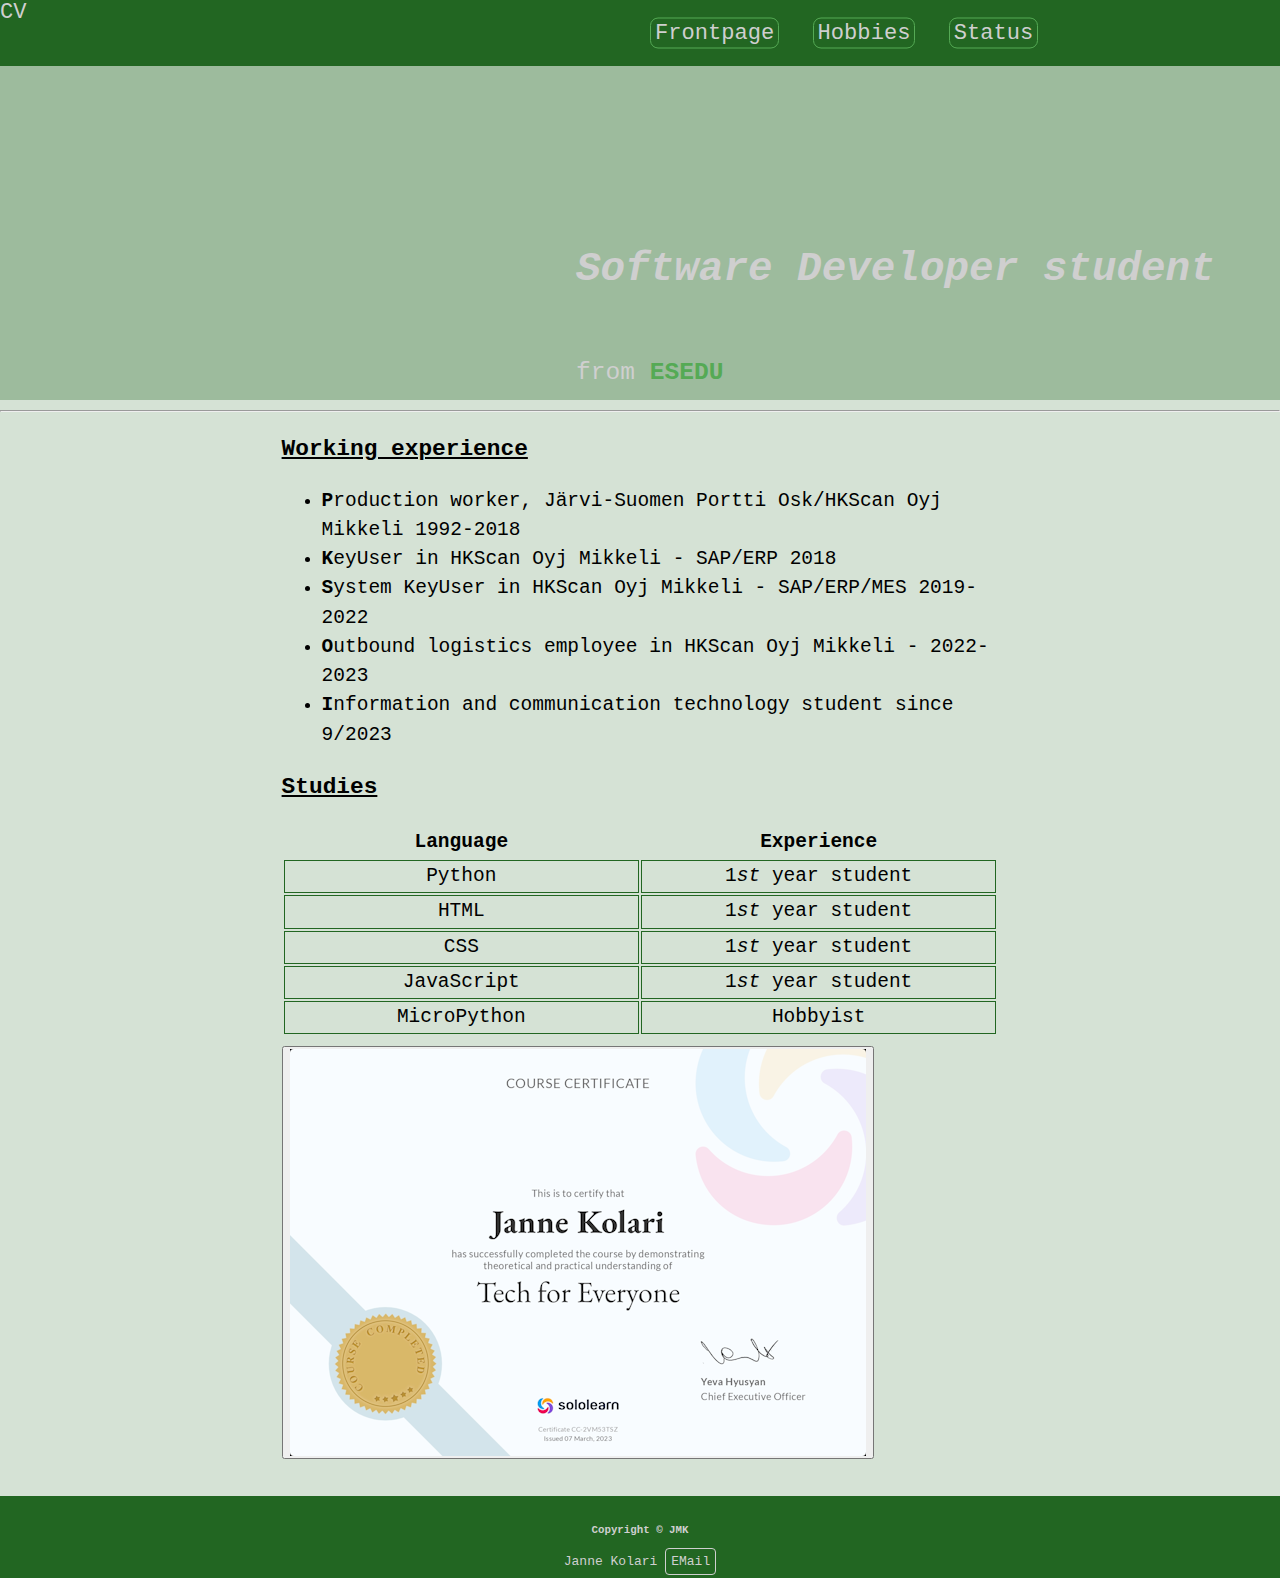
==== cv.html @ e478aac6 "open" ====
<!DOCTYPE html>
<html lang="en-en">
<head>
    <meta charset="UTF-8">
    <meta name="viewport" content="width=device-width, initial-scale=1.0">
    <title>CV</title>
    <link rel="stylesheet" href="css/tyyli.css">
    <script src="js/cv.js"></script>
</head>
<body>
    <header>
        <div>CV</div>
        <nav class="koro">
            <a href="index.html">Frontpage</a>
            <a href="harrastus.html">Hobbies</a>
            <a href="#">Status</a>            
        </nav>
    </header>

    <main>
        
        <div id="cv_otsikko">            
            <img id="kuva" src="kuvat/Ite.jpg" class="cv_kuva" alt="Janne Kolari">            
            <div id="plokki">
                <h3 id="nimi"><b>Janne Kolari</b></h3>
                <h4><i>Software Developer student</i></h4>
                <span id="gr">from <b id="vari">ESEDU</b></span>
            </div>
        </div>

        <hr>
        <article class="cv_main">
            <section>
                <h3><u>Working experience</u></h3>
                <ul>
                    <li><b>P</b>roduction worker, Järvi-Suomen Portti Osk/HKScan Oyj Mikkeli 1992-2018</li>
                    <li><b>K</b>eyUser in HKScan Oyj Mikkeli - SAP/ERP 2018</li>
                    <li><b>S</b>ystem KeyUser in HKScan Oyj Mikkeli - SAP/ERP/MES 2019-2022</li>
                    <li><b>O</b>utbound logistics employee in HKScan Oyj Mikkeli - 2022-2023</li>
                    <li><b>I</b>nformation and communication technology student since 9/2023</li>
                </ul>
            </section>

            <section>
                <h3><u>Studies</u></h3>
                <table>
                    <tr><th>Language</th><th>Experience</th></tr>
                    <tr><td>Python</td><td>1<i>st </i>year student</td></tr>
                    <tr><td>HTML</td><td>1<i>st </i>year student</td></tr>
                    <tr><td>CSS</td><td>1<i>st </i>year student</td></tr>
                    <tr><td>JavaScript</td><td>1<i>st </i>year student</td></tr>
                    <tr><td>MicroPython</td><td>Hobbyist</td></tr>
                </table>
                <div id="rolleri sentteri">                    
                    <button onclick="seuraava()">
                        <img id="esitys" src="kuvat/Solo_Tech.png" class="roll" alt="tech">
                    </button>
                </div>
            </section>
        </article>

        <br>
    </main>

    <footer>
        <h5>Copyright &copy; JMK</h5>
        <div>
            <span>Janne Kolari</span>
            <a href="mailto:janne.kolari@esedulainen.fi">EMail</a>
        </div>
    </footer>
    
</body>
</html>
---- css/tyyli.css ----
/*yleissäädöt*/

:root {
    --o_tausta: #226622;
    --hover_tausta: #448844;
    --o_fontti: #cfcfcf;
    --b_tausta: #22662230;
    --e_fontti: #55aa55;
}

* {
    box-sizing: border-box;
}

body {
    margin: 0;
    padding: 0;
    font-family: monospace;
    background-color: var(--b_tausta);
}

/* yleiskäyttöiset*/

.koro {
    margin: 0;
    position: absolute;
    top: 50%;
    transform: translateY(-50%);
}

.sentteri {
    max-width: 100%;
    width: 20%;
    margin: 0 auto;
}


/*otsikkojutut*/

header {
    position: fixed;
    background-color: var(--o_tausta);
    color: var(--o_fontti);
    height: 3em;
    font-size: 1.7em;
    max-width: 100%;
    width: 100%;
    z-index: 2;
}

header a {
    text-decoration: none;
    color: var(--o_fontti);
    background-color: var(--o_tausta);
    border: 1px solid var(--e_fontti);
    margin: 0 10px;
    padding: 2px 4px;
    border-radius: 8px;
}

header a:hover {
    background-color: var(--hover_tausta);
}
nav {
    position: relative;
    max-width: 90%;
    left: 50%;
    transform: translateX(80%);
}

/*pääohjelma*/

main {
    font-size: 1.5em;
    line-height: 1.5em;
    margin: 0 auto;
}

section {
    width: 80%;
    margin: 0 auto
}

section p {
    width: 80%;
}

section img {
    float: right;
    margin: 30px 10px;
}

div img {
    min-width: 150px;
    max-width: 280px;
}

table {
    margin: 10px 0;
    width: 100%;
}

.intro {
    padding-top: 80px;
}


.rolleri {
    max-width: 100%;
    width: 40%;
    background-color: var(--o_tausta);
    overflow: auto;
    white-space: nowrap;
    padding: 5px;
    margin: 10px auto;
  }


/*jalkapedaalit*/
footer {
    padding: 10px;
    color: var(--o_fontti);
    background-color: var(--o_tausta);
    text-align: center;
}

footer a {
    text-decoration: none;
    padding: 5px;
    background-color: var(--o_tausta);
    color: var(--o_fontti);
    border: 1px solid var(--o_fontti);
    border-radius: 4px;
}

footer a:hover {
    background-color: var(--hover_tausta);
}

/* CVn omat*/

#cv_otsikko {
    padding-top: 100px;
    background-color: #22662250;
    color: var(--o_fontti);
    font-size: 2.1em;
    max-width: 100%;
    width: 100%;
    height: 400px;
}

.cv_main {
    width: 70%;
    margin: 0 auto;
}

.cv_kuva {
    height: 250px;
    margin-left: 20%;
}

#plokki {
    line-height: 1.1em;
    float: right;
    width: 55%;
}

#gr {
    position: absolute;
    top: 350px;
    font-size: 0.6em;    
}

#vari {
    color: var(--e_fontti);
}

#rolleri {
    position: relative;
    max-width: 100%;
    width: 500px;
    margin: 0 auto;
}

.roll {
    max-width: 100%;
    width: 100%;
    object-fit: cover;
    margin: 0 auto;
    border-style: none;
}

tr, td {
    width: 15rem;
    text-align: center;
    border: 1px solid var(--o_tausta);
}

/* animaatiot*/
#kuva {    
    position: relative;
    opacity: 0;
    animation: kuva 5s forwards;
}
#nimi {
    position: relative;
    color: var(--o_fontti);
    opacity: 0;
    animation: nimi 4s forwards;
}

@keyframes kuva {
    from {top: 0;}
    to {top: 0; opacity: 1;}
}
@keyframes nimi {
    from {top: 0;}
    to {top: 0; opacity: 1; color: var(--e_fontti);}
}

/*Respot*/
@media only screen and (max-width: 900px) {
    body {
        clear: both;
        margin: 0;
        padding: 0;
        max-width: 100%;
        width: 100%;
    }
    .sentteri {
        margin: 0 auto;
    }
    #cv_otsikko {
        font-size: 1.8em
    }
    .cv_kuva {
        margin-left: 12%;
    }
    .cv_main {
        max-width: 100%;
        width: 80%;
    }
    header {
        font-size: 1.2em;
    }
    nav {
        font-size: 0.9em;
        left: 50%;
        transform: translateX(100%);
    }
    div img {
        max-width: 220px;
    }
    #plokki {
        max-width: 100%
    }
    .rolleri {
        max-width: 40%;
        width: 100%;
    }
}

@media only screen and (max-width: 650px) {
    body {
        line-height: 1em;
        max-width: 100%;
        width: 100%;
        margin: 0 auto;
    }
    header a {
        margin: 0 2px;
    }
    section {
        display: block;
    }
    section img {
        display: block;
        max-width: 100%;
        min-width: 180px;
        width: 65%;
        height: auto;
        margin: 0 15%;
    }
    .intro {
        padding-top: 60px;
    }
    #cv_otsikko {
        max-width: 100%;
        width: 100%;
        height: 660px;
    }
    .cv_kuva {
        display: block;
        max-width: 220px;
        margin: 0 auto;
    }
    .cv_main {
        max-width: 100%;
        width: 98%;
    }
    #plokki {
        display: block;
        max-width: 100%;
        width: 98%;
        text-align: center;
    }
    #gr {
        top: 630px;
        max-width: 100%;
    }
    nav {
        font-size: 0.7em;
        left: 20%;
        margin: 0 auto;
    }
    main p {
        max-width: 100%;
        width: 98%;
    }
    .rolleri {
        max-width: 70%;
        width: 100%;
    }
}
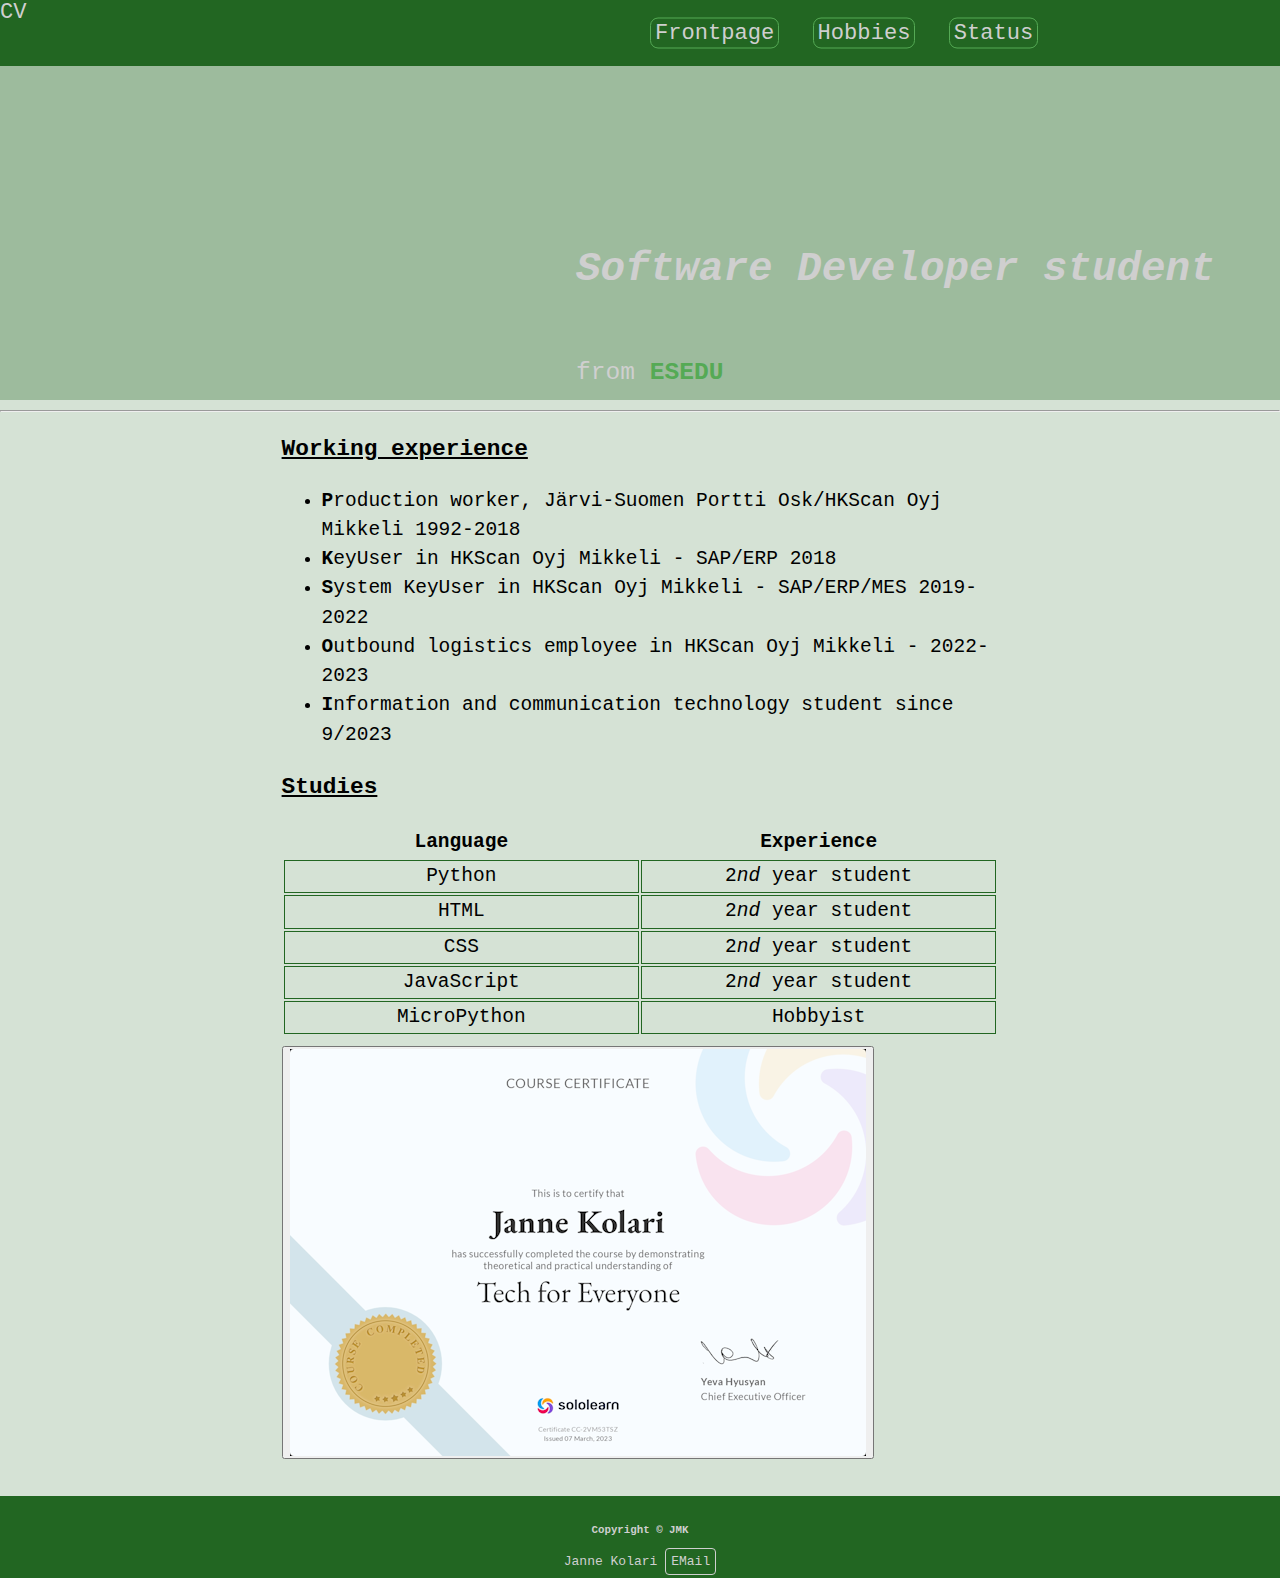
==== commit e7ef3e84: "update" ====
--- a/cv.html
+++ b/cv.html
@@ -45,10 +45,10 @@
                 <h3><u>Studies</u></h3>
                 <table>
                     <tr><th>Language</th><th>Experience</th></tr>
-                    <tr><td>Python</td><td>1<i>st </i>year student</td></tr>
-                    <tr><td>HTML</td><td>1<i>st </i>year student</td></tr>
-                    <tr><td>CSS</td><td>1<i>st </i>year student</td></tr>
-                    <tr><td>JavaScript</td><td>1<i>st </i>year student</td></tr>
+                    <tr><td>Python</td><td>2<i>nd </i>year student</td></tr>
+                    <tr><td>HTML</td><td>2<i>nd </i>year student</td></tr>
+                    <tr><td>CSS</td><td>2<i>nd </i>year student</td></tr>
+                    <tr><td>JavaScript</td><td>2<i>nd </i>year student</td></tr>
                     <tr><td>MicroPython</td><td>Hobbyist</td></tr>
                 </table>
                 <div id="rolleri sentteri">                    
